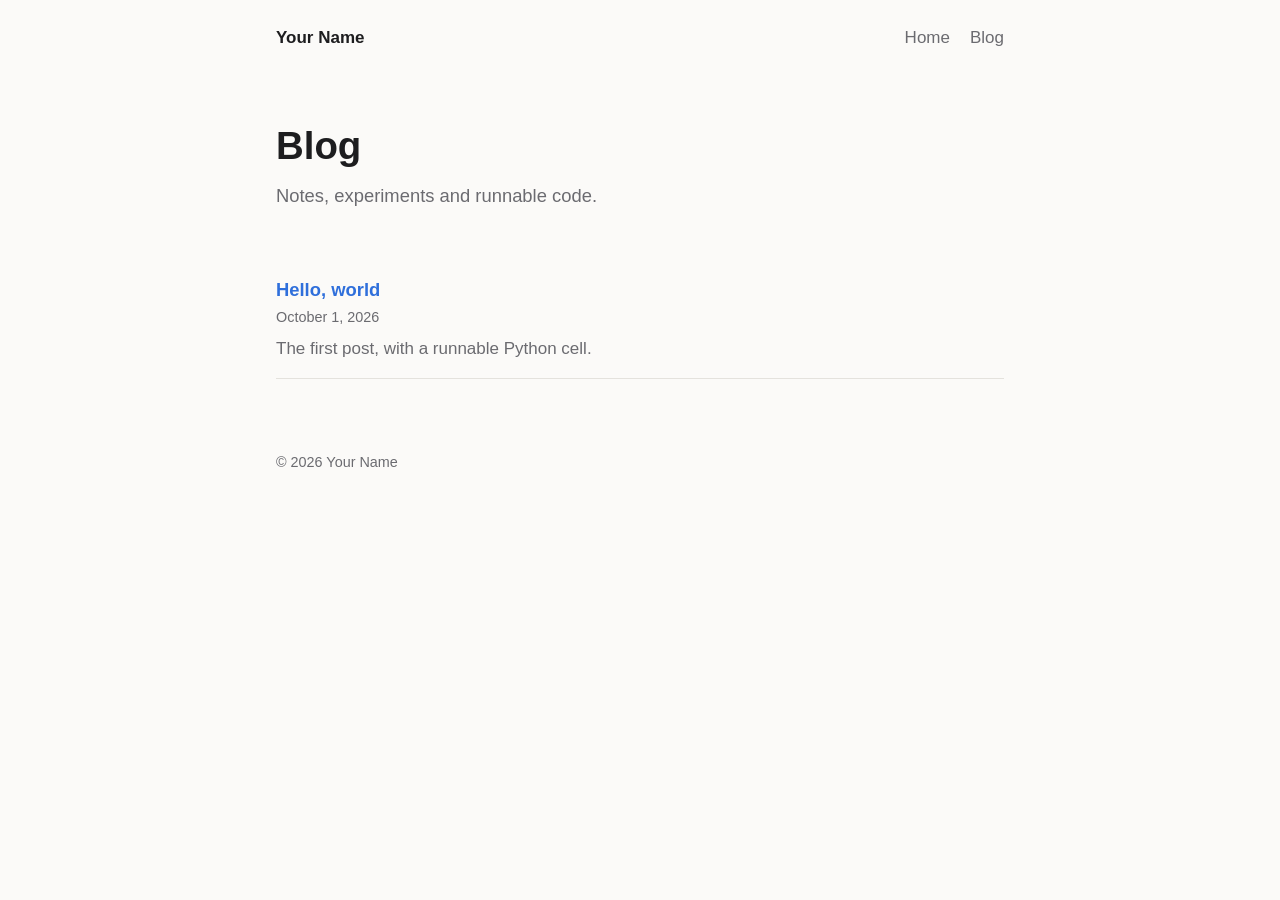
==== blog/index.html @ 350ba361 "Add blog with runnable Python cells and a password-locked post editor Posts are Markdown in blog/pos" ====
<!doctype html>
<html lang="en">
<head>
  <meta charset="utf-8">
  <meta name="viewport" content="width=device-width, initial-scale=1">
  <title>Blog</title>
  <link rel="stylesheet" href="../css/style.css">
</head>
<body>
  <div class="wrap">
    <nav>
      <a class="name" href="../">Your Name</a>
      <ul>
        <li><a href="../">Home</a></li>
        <li><a href="./">Blog</a></li>
      </ul>
    </nav>

    <header class="hero">
      <h1>Blog</h1>
      <p>Notes, experiments and runnable code.</p>
    </header>

    <section>
      <ul class="post-list" id="posts"><li class="muted">Loading…</li></ul>
    </section>

    <footer>© 2026 Your Name</footer>
  </div>

  <script>
    fetch("posts.json", { cache: "no-cache" })
      .then(function (r) { return r.json(); })
      .then(function (posts) {
        var list = document.getElementById("posts");
        list.innerHTML = "";
        if (!posts.length) {
          list.innerHTML = '<li class="muted">No posts yet.</li>';
          return;
        }
        posts.forEach(function (p) {
          var li = document.createElement("li");
          var a = document.createElement("a");
          a.href = "post.html?p=" + encodeURIComponent(p.slug);
          a.textContent = p.title;
          var meta = document.createElement("div");
          meta.className = "post-meta";
          meta.textContent = new Date(p.date + "T00:00:00").toLocaleDateString(undefined, { year: "numeric", month: "long", day: "numeric" });
          li.appendChild(a);
          li.appendChild(meta);
          if (p.summary) {
            var s = document.createElement("p");
            s.textContent = p.summary;
            li.appendChild(s);
          }
          list.appendChild(li);
        });
      })
      .catch(function () {
        document.getElementById("posts").innerHTML = '<li class="muted">Couldn\'t load posts.</li>';
      });
  </script>
</body>
</html>
---- css/style.css ----
:root {
  --bg: #fbfaf8;
  --fg: #1d1d1f;
  --muted: #6b6b70;
  --accent: #2f6fdb;
  --card: #ffffff;
  --border: #e4e2dd;
  --code-bg: #f3f2ef;
}
@media (prefers-color-scheme: dark) {
  :root {
    --bg: #141416;
    --fg: #ececee;
    --muted: #9a9aa2;
    --accent: #7aa7ff;
    --card: #1c1c1f;
    --border: #2c2c31;
    --code-bg: #202024;
  }
}

* { box-sizing: border-box; }

body {
  margin: 0;
  background: var(--bg);
  color: var(--fg);
  font: 17px/1.6 -apple-system, BlinkMacSystemFont, "Segoe UI", Roboto, sans-serif;
}

.wrap {
  max-width: 760px;
  margin: 0 auto;
  padding: 0 16px;
}

nav {
  display: flex;
  justify-content: space-between;
  align-items: center;
  padding: 24px 0;
}
nav .name { font-weight: 600; color: var(--fg); text-decoration: none; }
nav ul { list-style: none; display: flex; gap: 20px; margin: 0; padding: 0; }
nav a { color: var(--muted); text-decoration: none; }
nav a:hover { color: var(--accent); }

a { color: var(--accent); }

header.hero { padding: 48px 0 24px; }
header.hero h1 { font-size: 2.4rem; line-height: 1.2; margin: 0 0 12px; }
header.hero p { color: var(--muted); font-size: 1.15rem; margin: 0; }

section { padding: 24px 0; }
section h2 { font-size: 1.3rem; margin: 0 0 16px; }

.cards { display: grid; gap: 16px; grid-template-columns: repeat(auto-fill, minmax(220px, 1fr)); }
.card {
  background: var(--card);
  border: 1px solid var(--border);
  border-radius: 10px;
  padding: 18px;
  text-decoration: none;
  color: var(--fg);
  display: block;
}
.card:hover { border-color: var(--accent); }
.card h3 { margin: 0 0 6px; font-size: 1.05rem; }
.card p { margin: 0; color: var(--muted); font-size: 0.95rem; }

pre, code { font-family: ui-monospace, SFMono-Regular, Menlo, monospace; font-size: 0.9rem; }
pre { background: var(--code-bg); padding: 14px; border-radius: 8px; overflow-x: auto; }

button.run-btn {
  background: var(--accent);
  color: #fff;
  border: 0;
  border-radius: 6px;
  padding: 8px 14px;
  font-size: 0.95rem;
  cursor: pointer;
}
#thebe-status { color: var(--muted); margin-left: 10px; font-size: 0.9rem; }

footer { padding: 48px 0; color: var(--muted); font-size: 0.9rem; }

/* Runnable Python cells (js/pycells.js) */
#py-status { color: var(--muted); margin-left: 10px; font-size: 0.9rem; }
.py-cell { border: 1px solid var(--border); border-radius: 8px; overflow: hidden; background: var(--code-bg); }
.py-cell.py-running { border-color: var(--accent); }
.py-cell textarea {
  width: 100%; border: 0; padding: 12px; resize: vertical;
  background: var(--code-bg); color: var(--fg);
  font: 0.9rem/1.5 ui-monospace, SFMono-Regular, Menlo, monospace;
}
.py-cell .CodeMirror { height: auto; background: var(--code-bg); color: var(--fg); font-size: 0.9rem; padding: 6px 0; }
.py-cell .CodeMirror-gutters { background: var(--code-bg); border-right: 1px solid var(--border); }
.py-cell .CodeMirror-linenumber { color: var(--muted); }
.py-cell .CodeMirror-cursor { border-left-color: var(--fg); }
.py-bar { display: flex; gap: 8px; padding: 6px 8px; border-top: 1px solid var(--border); }
.py-run {
  background: var(--card); color: var(--fg); border: 1px solid var(--border);
  border-radius: 5px; padding: 3px 12px; font-size: 0.85rem; cursor: pointer;
}
.py-run:hover:not(:disabled) { border-color: var(--accent); color: var(--accent); }
.py-run:disabled { opacity: 0.5; cursor: wait; }
.py-output:empty { display: none; }
.py-output { border-top: 1px solid var(--border); padding: 10px 12px; background: var(--card); }
.py-output pre { margin: 0; padding: 0; background: none; white-space: pre-wrap; color: var(--fg); }
.py-output pre.py-stderr { color: #d73a49; }
.py-output img { display: block; max-width: 100%; height: auto; margin: 6px 0; background: #fff; border-radius: 6px; }
@media (prefers-color-scheme: dark) {
  .py-output pre.py-stderr { color: #ff7b72; }
  .py-cell .cm-s-default .cm-keyword { color: #c792ea; }
  .py-cell .cm-s-default .cm-string { color: #c3e88d; }
  .py-cell .cm-s-default .cm-number { color: #f78c6c; }
  .py-cell .cm-s-default .cm-def, .py-cell .cm-s-default .cm-variable { color: var(--fg); }
  .py-cell .cm-s-default .cm-builtin { color: #82aaff; }
  .py-cell .cm-s-default .cm-comment { color: #7f848e; }
  .py-cell .cm-s-default .cm-operator, .py-cell .cm-s-default .cm-property { color: #89ddff; }
  .py-cell .cm-s-default .cm-variable-2 { color: #f07178; }
}

/* Blog */
.muted { color: var(--muted); }
.small { font-size: 0.85rem; }
.post-list { list-style: none; padding: 0; margin: 0; }
.post-list li { padding: 16px 0; border-bottom: 1px solid var(--border); }
.post-list li a { font-size: 1.15rem; font-weight: 600; text-decoration: none; }
.post-list li p { margin: 6px 0 0; color: var(--muted); }
.post-meta { color: var(--muted); font-size: 0.9rem; margin-top: 2px; }
.post-header { padding: 32px 0 8px; }
.post-header h1 { font-size: 2.1rem; line-height: 1.2; margin: 0 0 6px; }
.post-tools { margin: 16px 0; }
.post-body { overflow-wrap: break-word; }
.post-body img { max-width: 100%; }
.post-body .py-cell { margin: 16px 0; }
.post-body h2, .post-body h3 { margin-top: 1.6em; }
.post-body blockquote { margin: 0; padding-left: 14px; border-left: 3px solid var(--border); color: var(--muted); }
.post-body code { background: var(--code-bg); padding: 1px 5px; border-radius: 4px; }
.post-body pre code { padding: 0; background: none; }

/* Editor */
.wrap.wide { max-width: 1200px; }
.panel { max-width: 520px; margin: 32px auto; }
.panel h1 { margin-top: 0; }
.form, #editor { display: flex; flex-direction: column; gap: 12px; }
label { display: flex; flex-direction: column; gap: 4px; font-size: 0.95rem; }
input[type=text], input[type=password], select, #editor textarea {
  font: inherit; color: var(--fg); background: var(--card);
  border: 1px solid var(--border); border-radius: 6px; padding: 8px 10px;
}
input:focus, select:focus, textarea:focus { outline: 2px solid var(--accent); outline-offset: -1px; }
.form .run-btn { align-self: flex-start; }
.form-msg { margin: 0; min-height: 1.4em; font-size: 0.9rem; color: var(--muted); }
.form-msg.error { color: #d73a49; }
.link-btn { background: none; border: 0; padding: 0; color: var(--accent); font: inherit; cursor: pointer; text-decoration: underline; }
nav .link-btn { color: var(--muted); text-decoration: none; }
.editor-top { display: flex; align-items: flex-end; gap: 12px; }
.editor-top .grow { flex: 1; }
.editor-grid { display: grid; grid-template-columns: 1fr 1fr; gap: 16px; }
.editor-grid > div { min-width: 0; }
.toolbar { display: flex; align-items: center; gap: 10px; min-height: 34px; margin-bottom: 6px; flex-wrap: wrap; }
#editor textarea#body {
  width: 100%; min-height: 60vh; resize: vertical;
  font: 0.9rem/1.55 ui-monospace, SFMono-Regular, Menlo, monospace;
}
.preview { border: 1px solid var(--border); border-radius: 6px; padding: 4px 16px; min-height: 60vh; background: var(--card); }
.publish-bar { display: flex; align-items: center; gap: 12px; padding: 8px 0 48px; }
.run-btn:disabled { opacity: 0.6; cursor: wait; }
@media (max-width: 800px) {
  .editor-grid { grid-template-columns: 1fr; }
  #editor textarea#body, .preview { min-height: 40vh; }
}
@media (prefers-color-scheme: dark) {
  .form-msg.error { color: #ff7b72; }
}
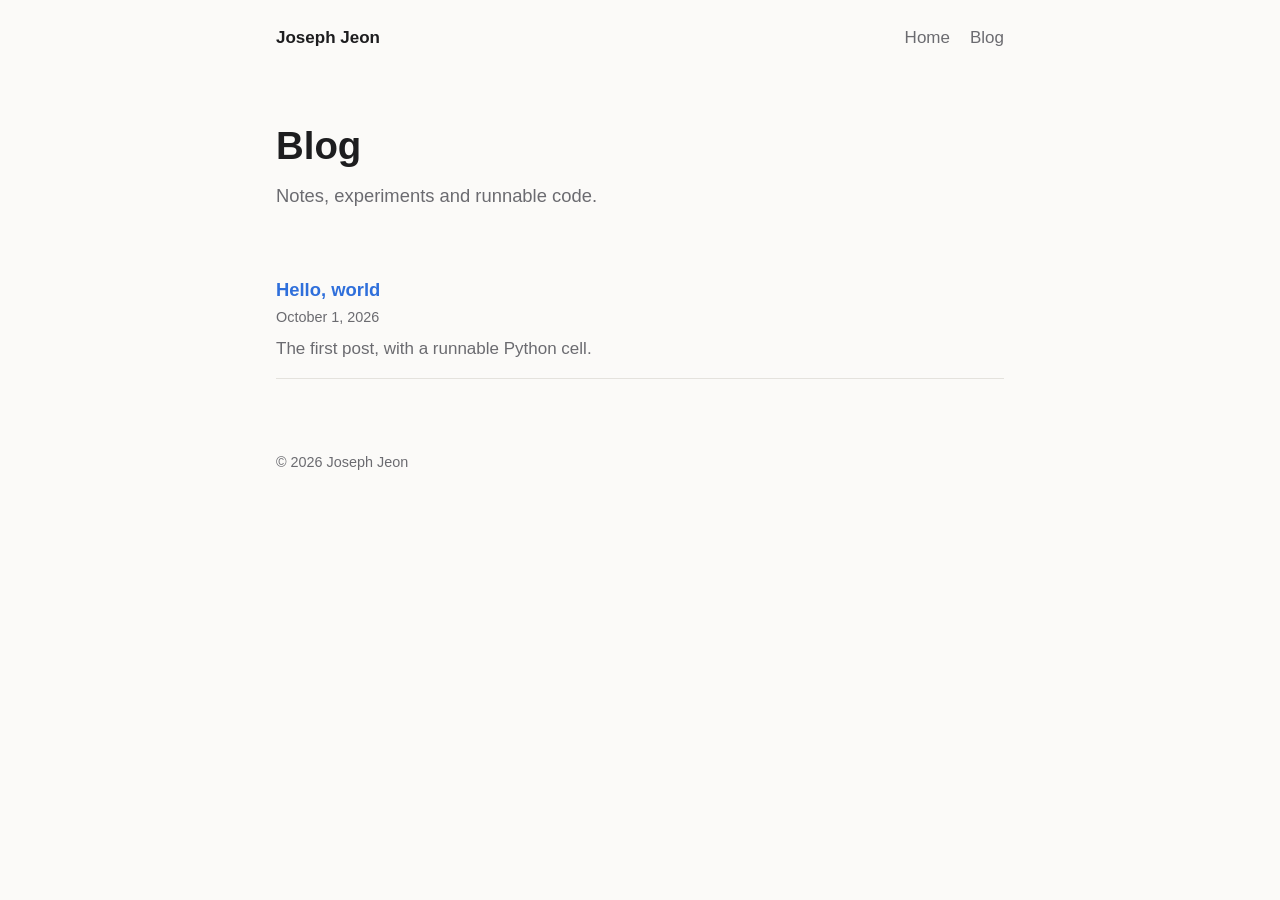
==== commit 69aa40f4: "Use real name: Joseph Jeon Co-Authored-By: Claude Opus 5.5 <noreply@anthropic.com>" ====
--- a/blog/index.html
+++ b/blog/index.html
@@ -9,7 +9,7 @@
 <body>
   <div class="wrap">
     <nav>
-      <a class="name" href="../">Your Name</a>
+      <a class="name" href="../">Joseph Jeon</a>
       <ul>
         <li><a href="../">Home</a></li>
         <li><a href="./">Blog</a></li>
@@ -25,7 +25,7 @@
       <ul class="post-list" id="posts"><li class="muted">Loading…</li></ul>
     </section>
 
-    <footer>© 2026 Your Name</footer>
+    <footer>© 2026 Joseph Jeon</footer>
   </div>
 
   <script>
--- a/css/style.css
+++ b/css/style.css
@@ -71,7 +71,7 @@
 pre, code { font-family: ui-monospace, SFMono-Regular, Menlo, monospace; font-size: 0.9rem; }
 pre { background: var(--code-bg); padding: 14px; border-radius: 8px; overflow-x: auto; }
 
-button.run-btn {
+.run-btn {
   background: var(--accent);
   color: #fff;
   border: 0;
@@ -144,9 +144,9 @@
 .wrap.wide { max-width: 1200px; }
 .panel { max-width: 520px; margin: 32px auto; }
 .panel h1 { margin-top: 0; }
-.form, #editor { display: flex; flex-direction: column; gap: 12px; }
+.form, .editor { display: flex; flex-direction: column; gap: 12px; }
 label { display: flex; flex-direction: column; gap: 4px; font-size: 0.95rem; }
-input[type=text], input[type=password], select, #editor textarea {
+input[type=text], input[type=password], select, .editor textarea {
   font: inherit; color: var(--fg); background: var(--card);
   border: 1px solid var(--border); border-radius: 6px; padding: 8px 10px;
 }
@@ -161,7 +161,7 @@
 .editor-grid { display: grid; grid-template-columns: 1fr 1fr; gap: 16px; }
 .editor-grid > div { min-width: 0; }
 .toolbar { display: flex; align-items: center; gap: 10px; min-height: 34px; margin-bottom: 6px; flex-wrap: wrap; }
-#editor textarea#body {
+.editor textarea#body {
   width: 100%; min-height: 60vh; resize: vertical;
   font: 0.9rem/1.55 ui-monospace, SFMono-Regular, Menlo, monospace;
 }
@@ -170,8 +170,31 @@
 .run-btn:disabled { opacity: 0.6; cursor: wait; }
 @media (max-width: 800px) {
   .editor-grid { grid-template-columns: 1fr; }
-  #editor textarea#body, .preview { min-height: 40vh; }
+  .editor textarea#body, .preview { min-height: 40vh; }
 }
 @media (prefers-color-scheme: dark) {
   .form-msg.error { color: #ff7b72; }
 }
+
+/* Manage posts */
+.manage-head { display: flex; align-items: center; justify-content: space-between; gap: 12px; padding-top: 16px; }
+.manage-head h1 { margin: 0; }
+.as-link { display: inline-block; text-decoration: none; }
+a.run-btn.as-link { color: #fff; }
+#search {
+  width: 100%; margin-top: 16px; font: inherit; color: var(--fg); background: var(--card);
+  border: 1px solid var(--border); border-radius: 6px; padding: 8px 10px;
+}
+.manage-list { list-style: none; padding: 0; margin: 0 0 48px; }
+.manage-item { display: flex; gap: 16px; align-items: center; padding: 14px 0; border-bottom: 1px solid var(--border); }
+.manage-info { flex: 1; min-width: 0; }
+.manage-title { font-weight: 600; }
+.manage-summary { color: var(--muted); font-size: 0.9rem; margin-top: 2px; }
+.manage-info .post-meta { overflow-wrap: anywhere; }
+.manage-actions { display: flex; gap: 6px; flex-shrink: 0; }
+.py-run.danger:hover:not(:disabled) { border-color: #d73a49; color: #d73a49; }
+@media (max-width: 560px) {
+  .manage-item { flex-direction: column; align-items: flex-start; gap: 8px; }
+}
+.editor textarea#body.dragging { outline: 2px dashed var(--accent); outline-offset: -2px; }
+.post-body p img { display: block; margin: 16px auto; border-radius: 6px; height: auto; }
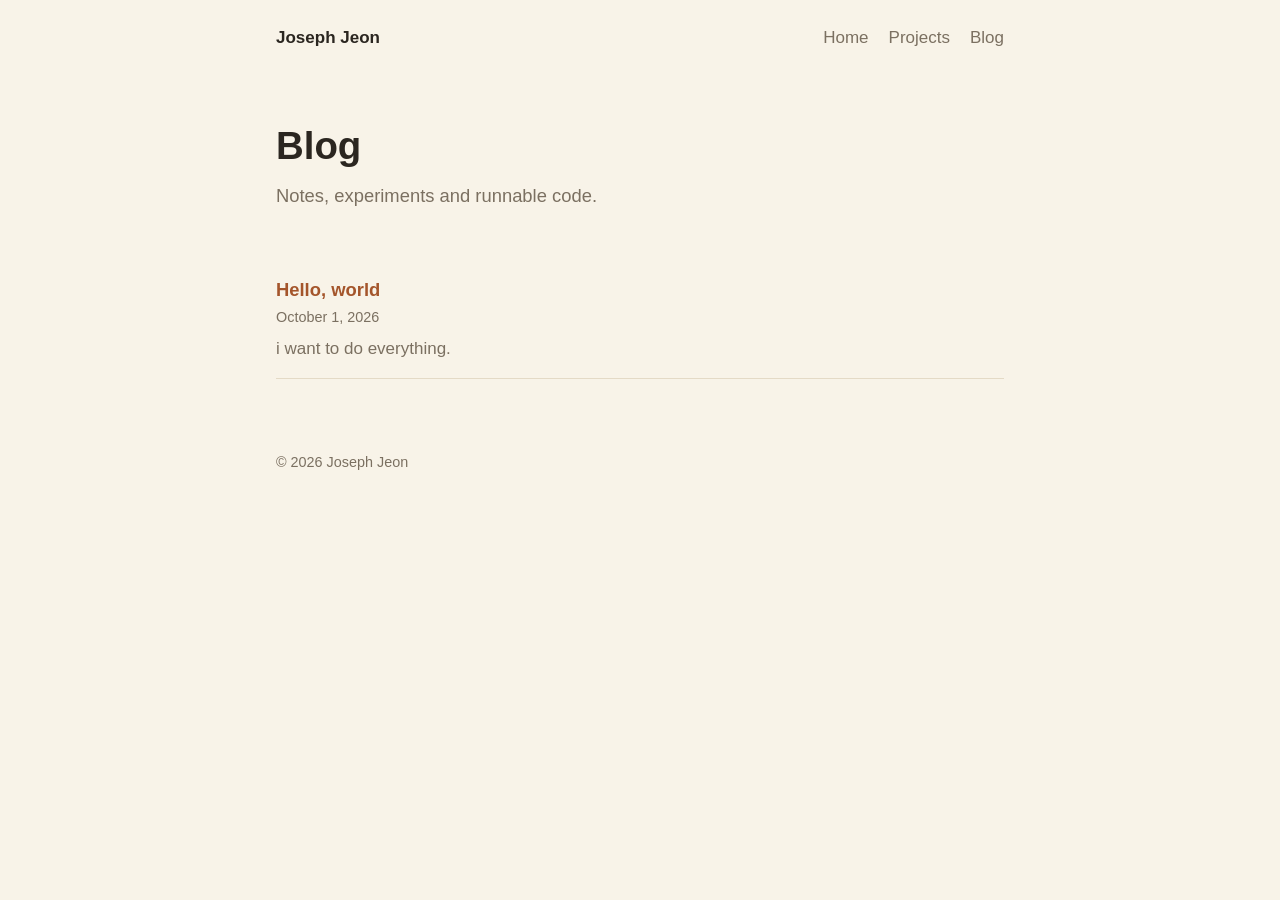
==== commit 6897f4f7: "Add projects: posts can belong to a project and appear on its page projects/projects.json lists proj" ====
--- a/blog/index.html
+++ b/blog/index.html
@@ -5,6 +5,7 @@
   <meta name="viewport" content="width=device-width, initial-scale=1">
   <title>Blog</title>
   <link rel="stylesheet" href="../css/style.css">
+  <script src="../js/projects.js"></script>
 </head>
 <body>
   <div class="wrap">
@@ -12,6 +13,7 @@
       <a class="name" href="../">Joseph Jeon</a>
       <ul>
         <li><a href="../">Home</a></li>
+        <li><a href="../projects/">Projects</a></li>
         <li><a href="./">Blog</a></li>
       </ul>
     </nav>
@@ -22,43 +24,21 @@
     </header>
 
     <section>
-      <ul class="post-list" id="posts"><li class="muted">Loading…</li></ul>
+      <div id="posts"><p class="muted">Loading…</p></div>
     </section>
 
     <footer>© 2026 Joseph Jeon</footer>
   </div>
 
   <script>
-    fetch("posts.json", { cache: "no-cache" })
-      .then(function (r) { return r.json(); })
-      .then(function (posts) {
-        var list = document.getElementById("posts");
-        list.innerHTML = "";
-        if (!posts.length) {
-          list.innerHTML = '<li class="muted">No posts yet.</li>';
-          return;
-        }
-        posts.forEach(function (p) {
-          var li = document.createElement("li");
-          var a = document.createElement("a");
-          a.href = "post.html?p=" + encodeURIComponent(p.slug);
-          a.textContent = p.title;
-          var meta = document.createElement("div");
-          meta.className = "post-meta";
-          meta.textContent = new Date(p.date + "T00:00:00").toLocaleDateString(undefined, { year: "numeric", month: "long", day: "numeric" });
-          li.appendChild(a);
-          li.appendChild(meta);
-          if (p.summary) {
-            var s = document.createElement("p");
-            s.textContent = p.summary;
-            li.appendChild(s);
-          }
-          list.appendChild(li);
-        });
-      })
-      .catch(function () {
-        document.getElementById("posts").innerHTML = '<li class="muted">Couldn\'t load posts.</li>';
-      });
+    Projects.load().then(function (data) {
+      var box = document.getElementById("posts");
+      box.innerHTML = "";
+      if (!data.posts.length) { box.innerHTML = '<p class="muted">No posts yet.</p>'; return; }
+      Projects.renderPostList(box, data.posts, data.projects);
+    }).catch(function () {
+      document.getElementById("posts").innerHTML = '<p class="muted">Couldn\'t load posts.</p>';
+    });
   </script>
 </body>
 </html>
--- a/css/style.css
+++ b/css/style.css
@@ -1,25 +1,19 @@
 :root {
-  --bg: #fbfaf8;
-  --fg: #1d1d1f;
-  --muted: #6b6b70;
-  --accent: #2f6fdb;
-  --card: #ffffff;
-  --border: #e4e2dd;
-  --code-bg: #f3f2ef;
-}
-@media (prefers-color-scheme: dark) {
-  :root {
-    --bg: #141416;
-    --fg: #ececee;
-    --muted: #9a9aa2;
-    --accent: #7aa7ff;
-    --card: #1c1c1f;
-    --border: #2c2c31;
-    --code-bg: #202024;
-  }
+  /* Light beige theme */
+  --bg: #f8f3e8;
+  --fg: #2b2620;
+  --muted: #7b7061;
+  --accent: #a4552b;
+  --card: #fdfaf3;
+  --border: #e4dac6;
+  --code-bg: #f0e9d9;
+  color-scheme: light;
 }
 
 * { box-sizing: border-box; }
+
+/* Images are centered by default everywhere */
+img { display: block; max-width: 100%; height: auto; margin-left: auto; margin-right: auto; }
 
 body {
   margin: 0;
@@ -80,7 +74,6 @@
   font-size: 0.95rem;
   cursor: pointer;
 }
-#thebe-status { color: var(--muted); margin-left: 10px; font-size: 0.9rem; }
 
 footer { padding: 48px 0; color: var(--muted); font-size: 0.9rem; }
 
@@ -108,18 +101,7 @@
 .py-output { border-top: 1px solid var(--border); padding: 10px 12px; background: var(--card); }
 .py-output pre { margin: 0; padding: 0; background: none; white-space: pre-wrap; color: var(--fg); }
 .py-output pre.py-stderr { color: #d73a49; }
-.py-output img { display: block; max-width: 100%; height: auto; margin: 6px 0; background: #fff; border-radius: 6px; }
-@media (prefers-color-scheme: dark) {
-  .py-output pre.py-stderr { color: #ff7b72; }
-  .py-cell .cm-s-default .cm-keyword { color: #c792ea; }
-  .py-cell .cm-s-default .cm-string { color: #c3e88d; }
-  .py-cell .cm-s-default .cm-number { color: #f78c6c; }
-  .py-cell .cm-s-default .cm-def, .py-cell .cm-s-default .cm-variable { color: var(--fg); }
-  .py-cell .cm-s-default .cm-builtin { color: #82aaff; }
-  .py-cell .cm-s-default .cm-comment { color: #7f848e; }
-  .py-cell .cm-s-default .cm-operator, .py-cell .cm-s-default .cm-property { color: #89ddff; }
-  .py-cell .cm-s-default .cm-variable-2 { color: #f07178; }
-}
+.py-output img { margin-top: 6px; margin-bottom: 6px; background: #fff; border-radius: 6px; }
 
 /* Blog */
 .muted { color: var(--muted); }
@@ -133,7 +115,6 @@
 .post-header h1 { font-size: 2.1rem; line-height: 1.2; margin: 0 0 6px; }
 .post-tools { margin: 16px 0; }
 .post-body { overflow-wrap: break-word; }
-.post-body img { max-width: 100%; }
 .post-body .py-cell { margin: 16px 0; }
 .post-body h2, .post-body h3 { margin-top: 1.6em; }
 .post-body blockquote { margin: 0; padding-left: 14px; border-left: 3px solid var(--border); color: var(--muted); }
@@ -172,9 +153,6 @@
   .editor-grid { grid-template-columns: 1fr; }
   .editor textarea#body, .preview { min-height: 40vh; }
 }
-@media (prefers-color-scheme: dark) {
-  .form-msg.error { color: #ff7b72; }
-}
 
 /* Manage posts */
 .manage-head { display: flex; align-items: center; justify-content: space-between; gap: 12px; padding-top: 16px; }
@@ -197,4 +175,18 @@
   .manage-item { flex-direction: column; align-items: flex-start; gap: 8px; }
 }
 .editor textarea#body.dragging { outline: 2px dashed var(--accent); outline-offset: -2px; }
-.post-body p img { display: block; margin: 16px auto; border-radius: 6px; height: auto; }
+.post-body p img { margin-top: 16px; margin-bottom: 16px; border-radius: 6px; }
+
+/* Projects */
+.project-tag {
+  display: inline-block; padding: 0 8px; border-radius: 999px; font-size: 0.8rem;
+  background: var(--code-bg); border: 1px solid var(--border); color: var(--accent); text-decoration: none;
+}
+.project-tag:hover { border-color: var(--accent); }
+.post-list li .project-tag { font-size: 0.8rem; font-weight: 400; }
+.card-meta { margin-top: 10px; font-size: 0.8rem; color: var(--accent); }
+[data-project-posts] > h2 { margin-top: 24px; padding-top: 24px; border-top: 1px solid var(--border); }
+.manage-filters { display: flex; gap: 8px; margin-top: 16px; }
+.manage-filters #search { margin-top: 0; flex: 1; }
+.project-form { display: flex; gap: 8px; margin-top: 16px; flex-wrap: wrap; }
+.project-form input { flex: 1; min-width: 160px; }
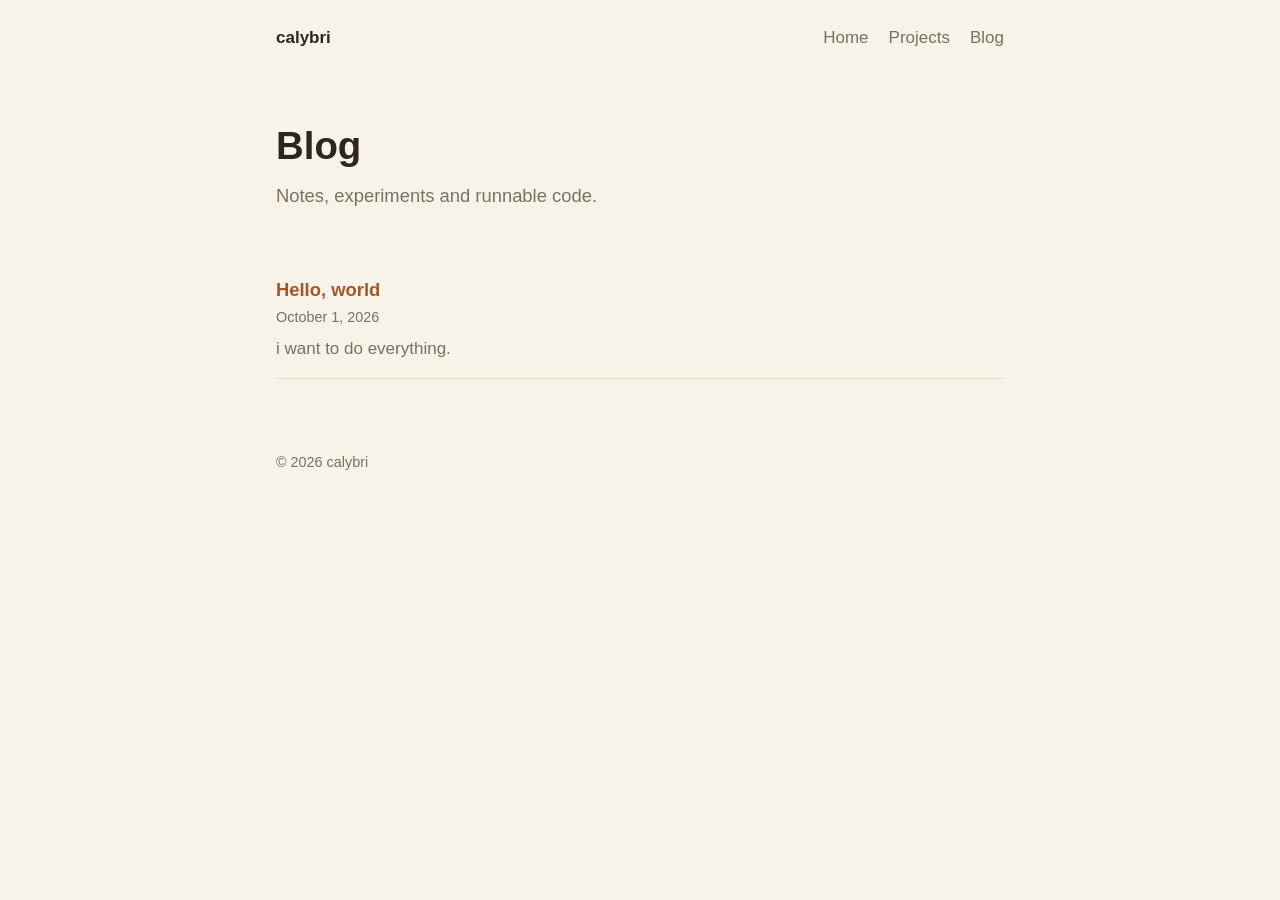
==== commit 4b6e61e3: "Rename site author to calybri Co-Authored-By: Claude Opus 5.5 <noreply@anthropic.com>" ====
--- a/blog/index.html
+++ b/blog/index.html
@@ -10,7 +10,7 @@
 <body>
   <div class="wrap">
     <nav>
-      <a class="name" href="../">Joseph Jeon</a>
+      <a class="name" href="../">calybri</a>
       <ul>
         <li><a href="../">Home</a></li>
         <li><a href="../projects/">Projects</a></li>
@@ -27,7 +27,7 @@
       <div id="posts"><p class="muted">Loading…</p></div>
     </section>
 
-    <footer>© 2026 Joseph Jeon</footer>
+    <footer>© 2026 calybri</footer>
   </div>
 
   <script>
